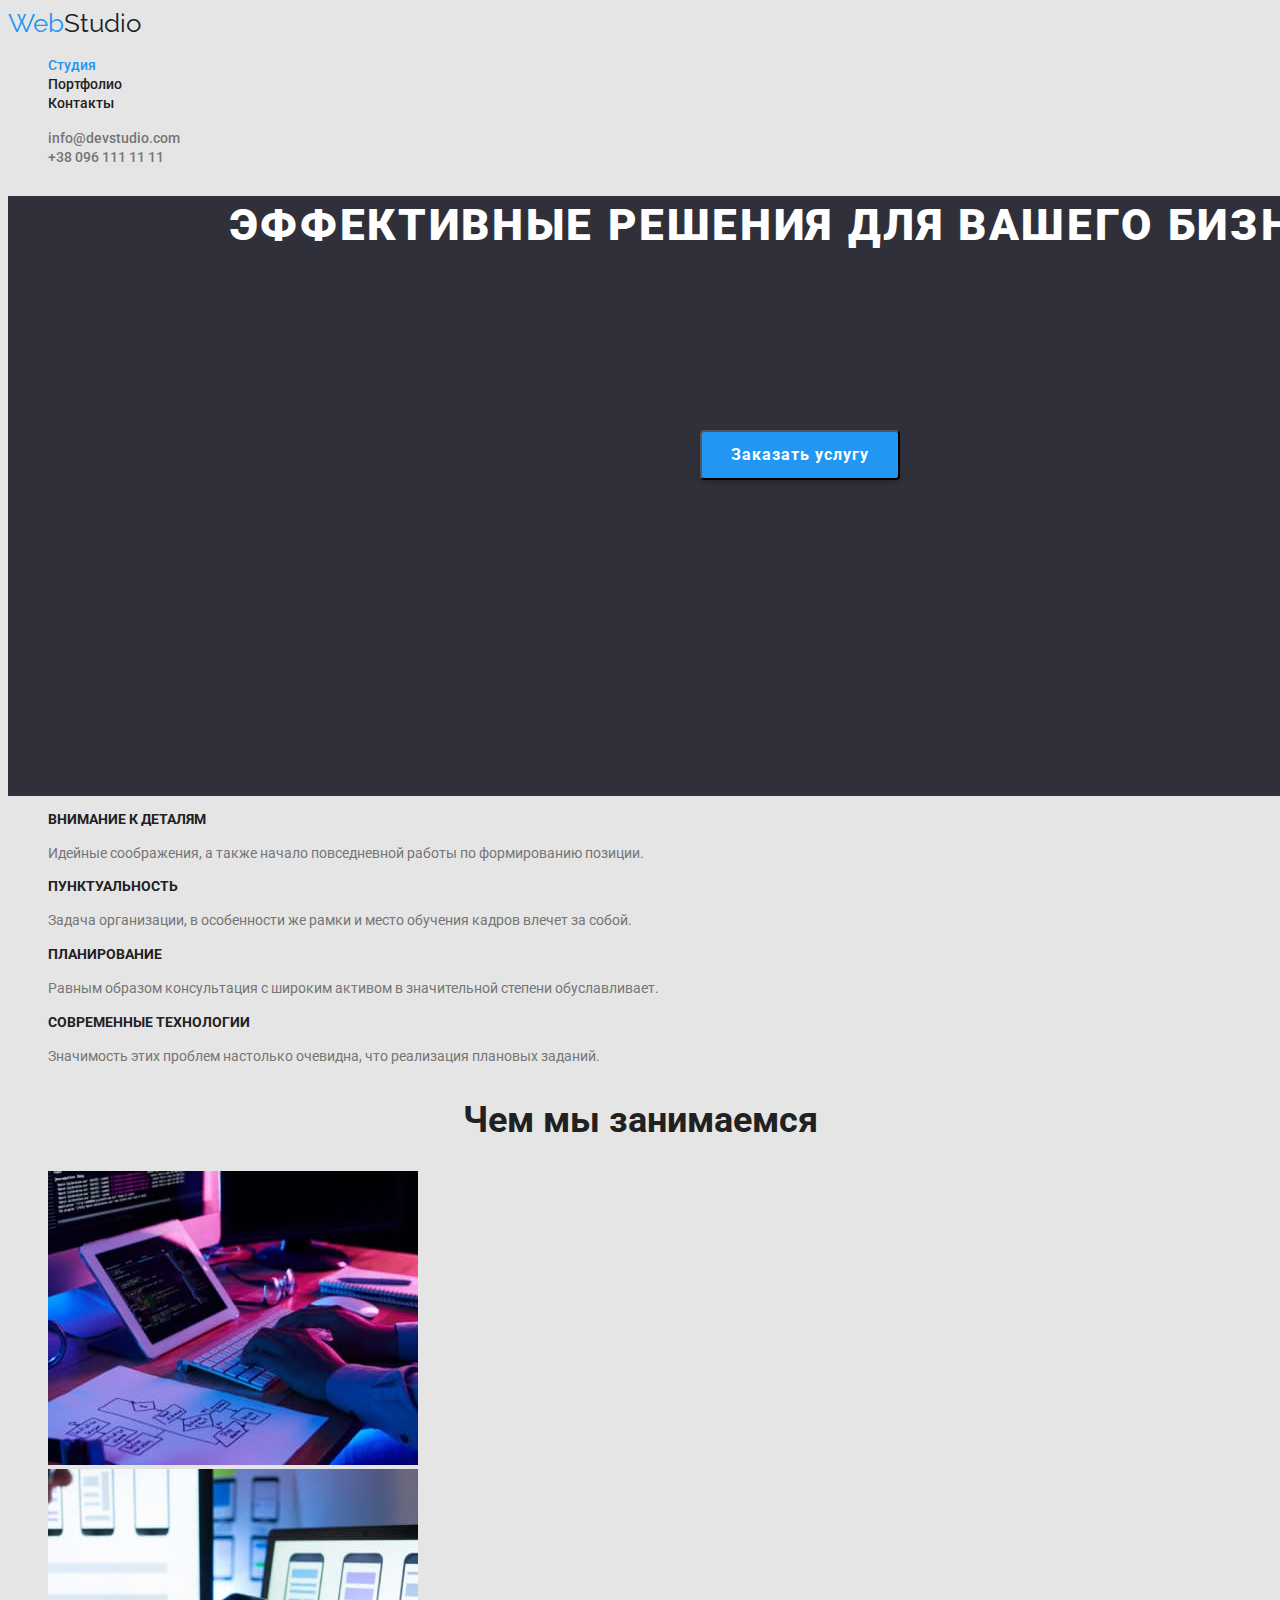
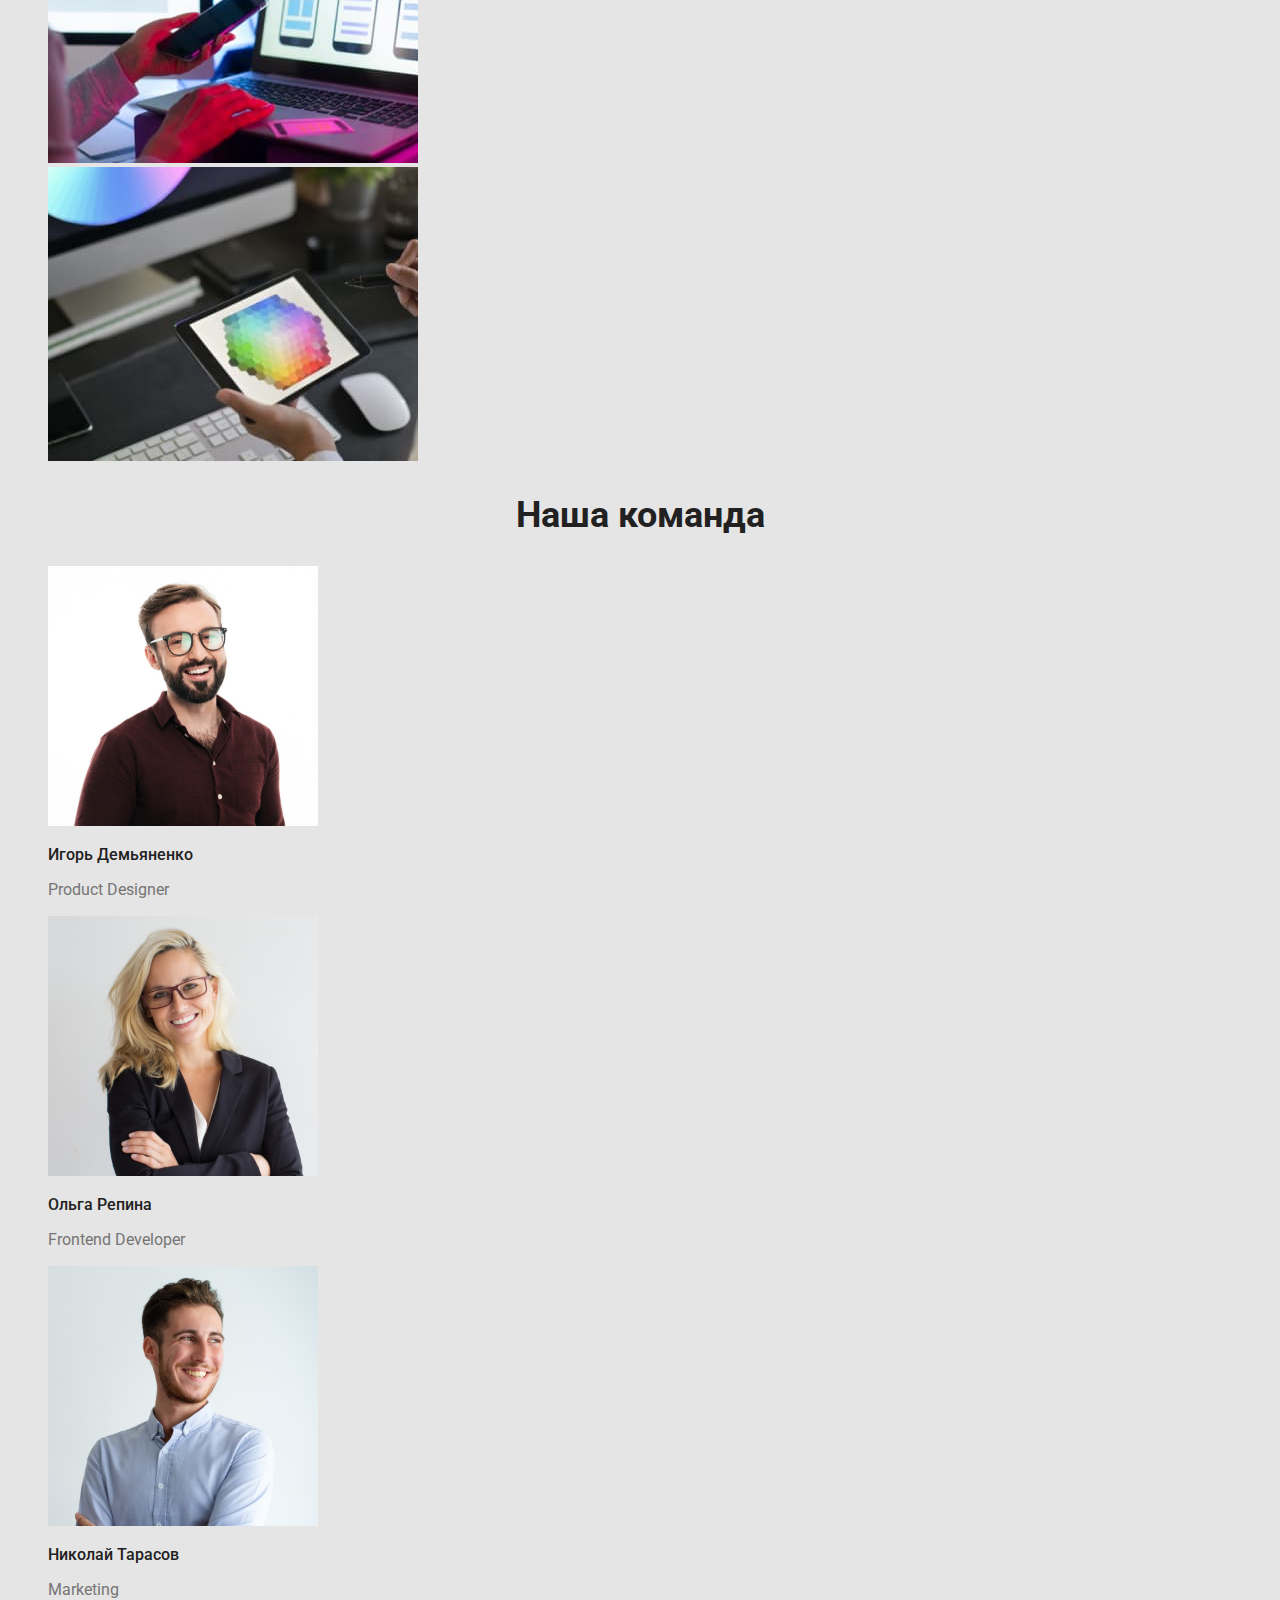
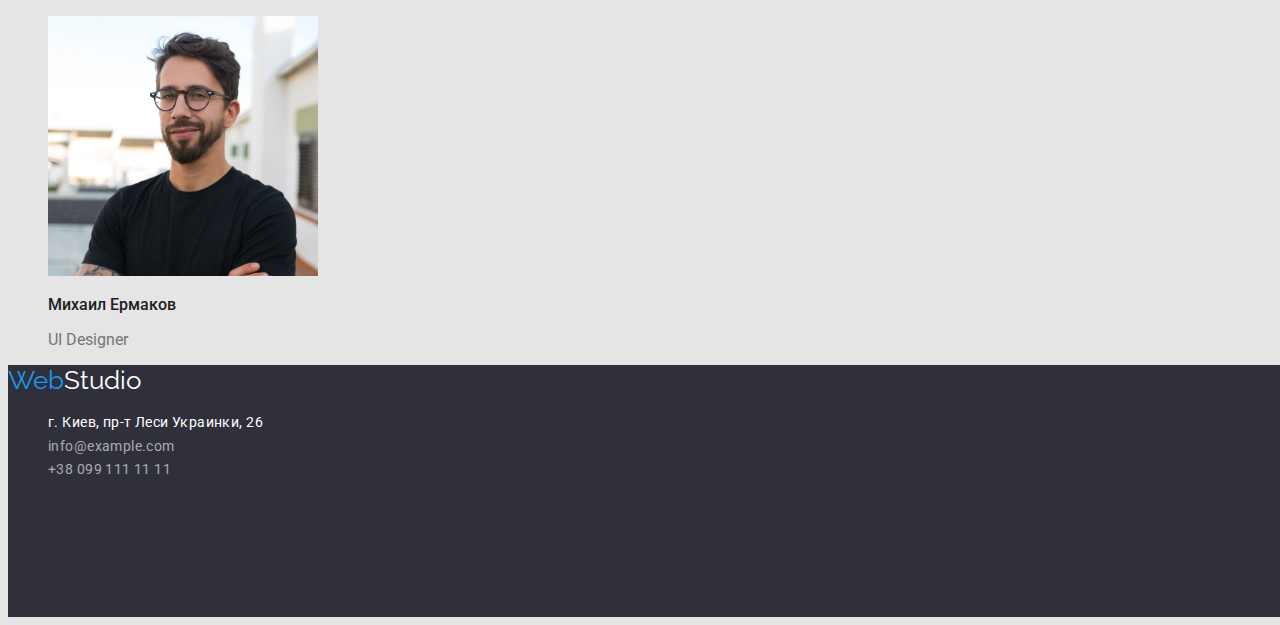
==== index.html @ 9b5f6bbf "Добавляет файлы и папки макета прошлых дз" ====
<!DOCTYPE html>
<html lang="ru">
<head>
    <meta charset="UTF-8">
    <meta http-equiv="X-UA-Compatible" content="IE=edge">
    <meta name="viewport" content="width=device-width, initial-scale=1.0">
    <title>WebStudio</title>
    <link href="https://fonts.googleapis.com/css2?family=Raleway:wght@700&family=Roboto:wght@400;500;700;900&display=swap" rel="stylesheet">
    <link rel="stylesheet" href="./css/styles.css"/>
</head>
<body>
    <!-- Шапка сайта -->
    <header class="header">
        <a class="logo" lang="en" href=""><span class="blue-logo">Web</span>Studio</a>
        <nav class="site-nav list">
            <ul>
                <li><a class="link current" href="./index.html">Студия</a></li>
                <li><a class="link" href="./portfolio.html">Портфолио</a></li>
                <li><a class="link" href="">Контакты</a></li>
            </ul>
        </nav>
        <ul class="contact-list">
            <li><a class="link" href="mailto:info@devstudio.com">info@devstudio.com</a></li>
            <li><a class="link" href="tel:+380961111111">+38 096 111 11 11</a></li>
        </ul>
    </header>
    <!-- Главный блок -->
    <main>
        <!-- Герой -->
        <section class="hero">
            <h1 class="hero-title">Эффективные решения для вашего бизнеса</h1>
            <button class="hero-button" type="button">Заказать услугу</button>
        </section>
        <!-- Особенности -->
        <section class="section">
            <h2 class="peculiarities-title">Особенности</h2>
                <ul class="peculiarities-list">
                    <li>
                        <h3 class="title">Внимание к деталям</h3>
                        <p class="paragraphly">Идейные соображения, а также начало повседневной работы по формированию позиции.</p>
                    </li>
                    <li>
                        <h3 class="title">Пунктуальность</h3>
                        <p class="paragraphly">Задача организации, в особенности же рамки и место обучения кадров влечет за собой.</p>
                    </li>
                    <li>
                        <h3 class="title">Планирование</h3>
                        <p class="paragraphly">Равным образом консультация с широким активом в значительной степени обуславливает.</p>
                    </li>
                    <li>
                        <h3 class="title">Современные технологии</h3>
                        <p class="paragraphly">Значимость этих проблем настолько очевидна, что реализация плановых заданий.</p>
                    </li>
                </ul>
        </section>
        <!-- Чем мы занимаемся -->
        <section class="section">
            <h2 class="section-title">Чем мы занимаемся</h2>
            <ul lang="en">
                <li>
                    <img src="./image/what_are_we_doing/optimiz/developed.jpg" alt="developed" width="370">
                </li>
                <li>
                    <img src="./image/what_are_we_doing/optimiz/mobile_design.jpg" alt="mobile_design" width="370">
                </li>
                <li>
                    <img src="./image/what_are_we_doing/optimiz/design.jpg" alt="design" width="370">
                </li>
            </ul>
        </section>
        <!-- Наша команда -->
        <section class="section">
            <h2 class="section-title">Наша команда</h2>
            <ul class="section-team">
                <!-- Игорь Демьяненко Product Designer -->
                <li>
                    <img src="./image/our_team/optimiz/product_designer.jpg" alt="product_designer" width="270">
                    <h3 class="member">Игорь Демьяненко</h3>
                    <p class="profesion" lang="en">Product Designer</p>
                </li>
                <!-- Ольга Репина Frontend Developer -->
                <li>
                    <img src="./image/our_team/optimiz/frontend_developer.jpg" alt="frontend_developer" width="270">
                    <h3 class="member">Ольга Репина</h3>
                    <p class="profesion" lang="en">Frontend Developer</p>
                </li>
                <!-- Николай Тарасов Marketing -->
                <li>
                    <img src="./image/our_team/optimiz/marketing.jpg" alt="marketing" width="270">
                    <h3 class="member">Николай Тарасов</h3>
                    <p class="profesion" lang="en">Marketing</p>
                </li>
                <!-- Михаил Ермаков UI Designer -->
                <li>
                    <img src="./image/our_team/optimiz/ui_designer.jpg" alt="ui_designer" width="270">
                    <h3 class="member">Михаил Ермаков</h3>
                    <p class="profesion" lang="en">UI Designer</p>
                </li>
            </ul>
        </section>
    </main>
    <!-- Подвал сайта -->
    <footer class="footer">
        <a class="logo" lang="en" href=""><span class="blue-logo">Web</span>Studio</a>
        <address class="address-list">
            <ul>
                <li><a class="address" href="">г. Киев, пр-т Леси Украинки, 26</a></li>
                <li><a class="link" href="mailto:info@example.com">info@example.com</a></li>
                <li><a class="link" href="tel:+380991111111">+38 099 111 11 11</a></li>
            </ul>
        </address>
    </footer>
</body>
</html>
---- css/styles.css ----
/* Основной цвет текста #212121 */
/* Вторичный цвет текста #757575 */
/* Основной цвет фона #E5E5E5 */
/* Вторичный цвет фона #2F303A */
/* Акценты #2196F3 */
/* Белый #ffffff */
/* Цвет фона кнопки #F5F4FA */
:root {
  --main-text-color: #212121;
  --secondary-text-color: #757575;
  --main-bg-color: #e5e5e5;
  --secondary-bg-color: #2f303a;
  --accent-color: #2196f3;
  --btn-bg-color: #f5f4fa;
  --white: #ffffff;
}
body {
  color: var(--main-text-color);
  background-color: var(--main-bg-color);
  font-family: Roboto, sans-serif;
}
ul {
  list-style: none;
}
ul li a {
  color: inherit;
  text-decoration: none;
  font-style: normal;
}
/* Шапка сайта */
/* .header {
  width: 1600px;
  height: 80px;
  left: 0px;
  top: 0px;
  background: var(--white);
} */
.logo {
  color: var(--main-text-color);
  text-decoration: none;
  font-family: Raleway, sans-serif;
  font-size: 26px;
  line-height: 1.2;
}
.logo:hover,
.logo:focus {
  color: var(--accent-color);
}
.blue-logo {
  color: var(--accent-color);
}
.site-nav .link {
  color: var(--main-text-color);
  text-decoration: none;
  font-style: normal;
  font-weight: 500;
  font-size: 14px;
  line-height: 1.14;
}
.site-nav .link:hover,
.site-nav .link:focus {
  color: var(--accent-color);
  text-decoration: none;
}
.site-nav .link.current {
  color: var(--accent-color);
}
.contact-list .link {
  color: var(--secondary-text-color);
  text-decoration: none;
  font-family: Roboto;
  font-style: normal;
  font-weight: 500;
  font-size: 14px;
  line-height: 1.14;
}
.contact-list .link:hover,
.contact-list .link:focus {
  color: var(--accent-color);
  text-decoration: none;
}
/* Главный блок */
.hero {
  background-color: var(--secondary-bg-color);
  width: 1600px;
  height: 600px;
}
.hero-title {
  color: var(--white);
  font-weight: 900;
  font-size: 44px;
  line-height: 1.36;
  text-align: center;
  letter-spacing: 0.06em;
  text-transform: uppercase;
}
.hero-button {
  position: absolute;
  width: 200px;
  height: 50px;
  left: 700px;
  top: 430px;
  font-family: Roboto;
  font-style: normal;
  font-weight: 700;
  font-size: 16px;
  line-height: 1.87;
  letter-spacing: 0.06em;
  color: var(--white);
  background: var(--accent-color);
  box-shadow: 0px 4px 4px rgba(0, 0, 0, 0.15);
  border-radius: 4px;
  cursor: pointer;
}
/* Особенности */
.section {
  color: var(--main-text-color);
}
.peculiarities-title {
  display: none;
}
.peculiarities-list .title {
  color: var(--main-text-color);
  font-weight: 700;
  font-size: 14px;
  line-height: 1.14;
  text-transform: uppercase;
}
.peculiarities-list .paragraphly {
  color: var(--secondary-text-color);
  font-size: 14px;
  line-height: 1.7;
}
.section-title {
  font-weight: 700;
  font-size: 36px;
  line-height: 1.17;
  text-align: center;
}
.section-team .member {
  font-weight: 500;
  font-size: 16px;
  line-height: 1.18;
}
.section-team .profesion {
  color: var(--secondary-text-color);
  font-size: 16px;
  line-height: 1.18;
}
.section-portfolio .title {
  display: none;
}
.btn {
  background-color: var(--btn-bg-color);
  font-family: Roboto, sans-serif;
  font-size: 16px;
  font-weight: 500;
  line-height: 1.62;
  border-radius: 4px;
  cursor: pointer;
}
.btn:hover,
.btn:focus {
  color: var(--white);
  background-color: var(--accent-color);
  box-shadow: 0px 3px 1px rgba(0, 0, 0, 0.1), 0px 1px 2px rgba(0, 0, 0, 0.08),
    0px 2px 2px rgba(0, 0, 0, 0.12);
}
.project-list .project-title {
  font-weight: 700;
  font-size: 18px;
  line-height: 2;
}
.project-list .project-type {
  font-size: 16px;
  line-height: 1.87;
  color: var(--secondary-text-color);
}
/* Подвал сайта */
.footer {
  color: var(--white);
  background-color: var(--secondary-bg-color);
  width: 1600px;
  height: 252px;
}
.footer .logo {
  color: var(--white);
}
.logo:hover,
.logo:focus {
  color: var(--accent-color);
}
.address-list {
  font-size: 14px;
  line-height: 1.71;
  letter-spacing: 0.03em;
}
.address-list .link {
  color: rgba(255, 255, 255, 0.6);
  text-decoration: none;
}
.address-list .link:hover,
.address-list .link:focus {
  color: var(--accent-color);
  text-decoration: underline;
}
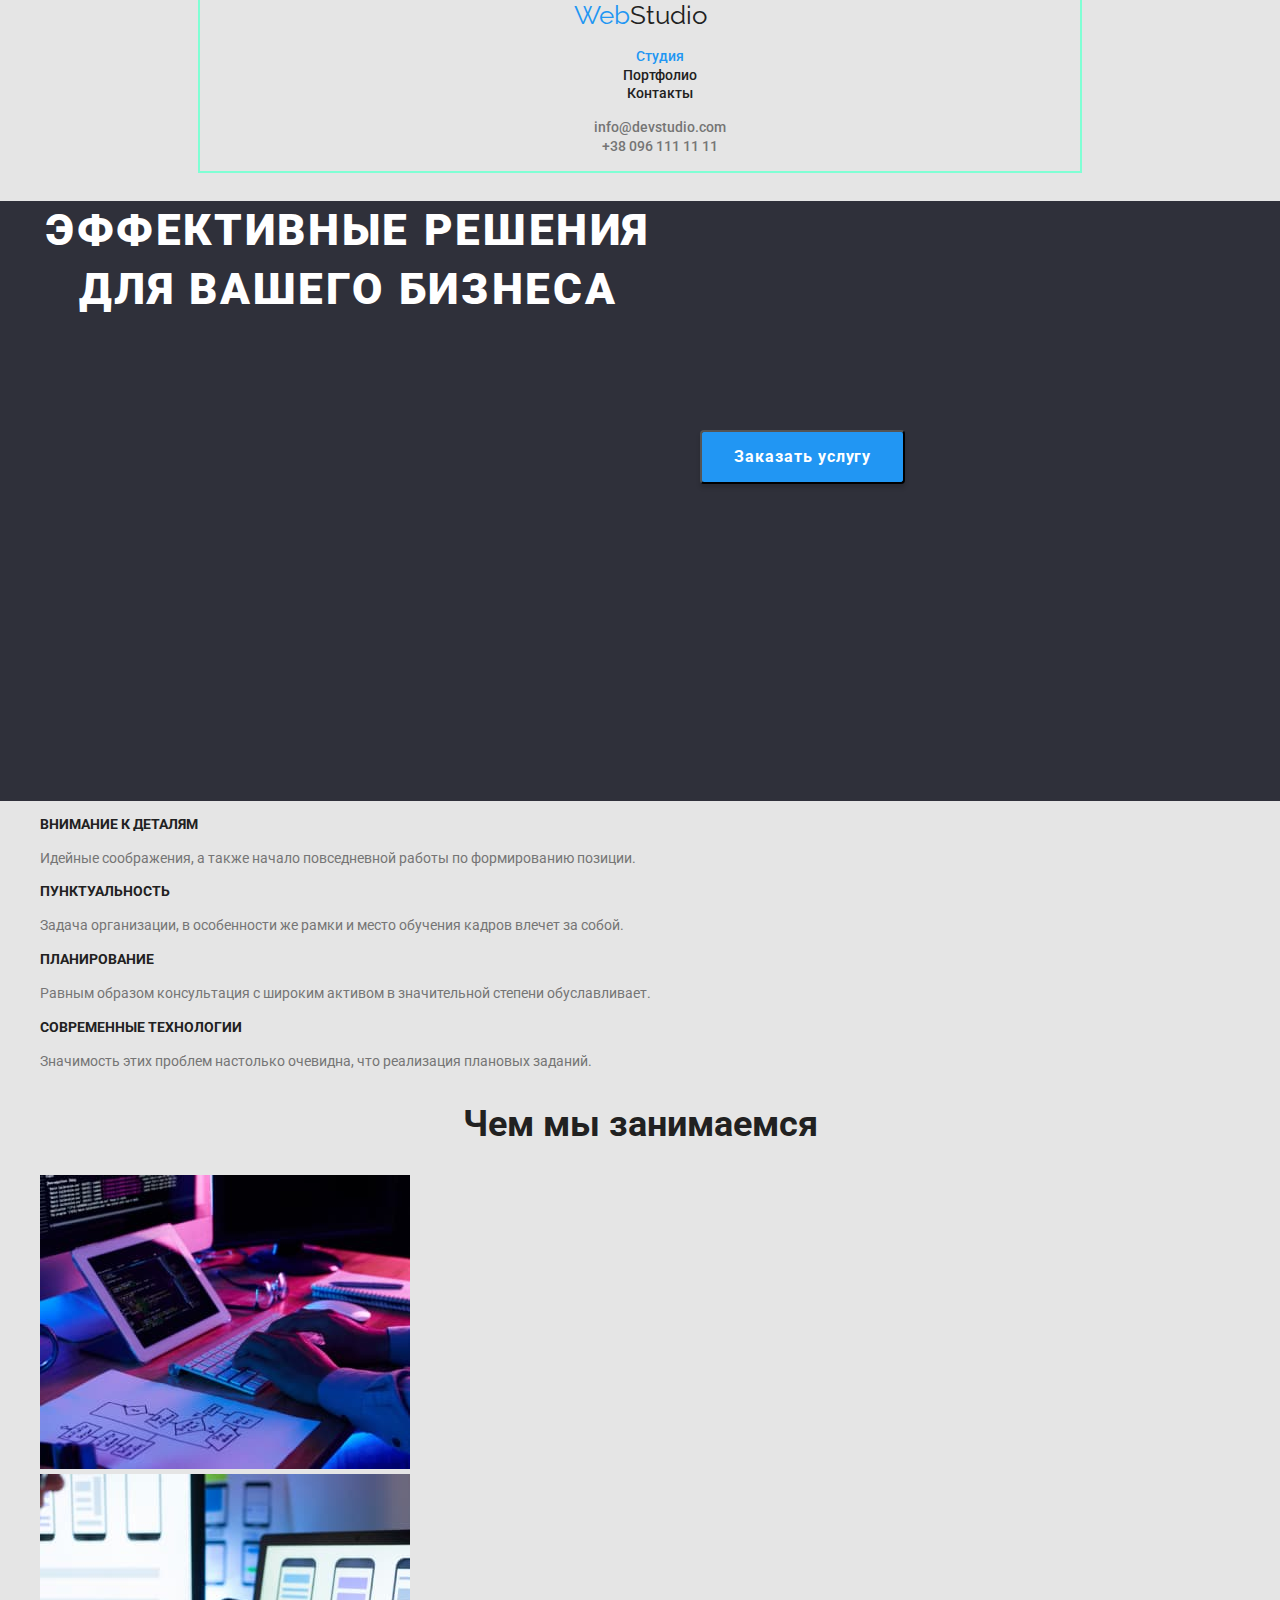
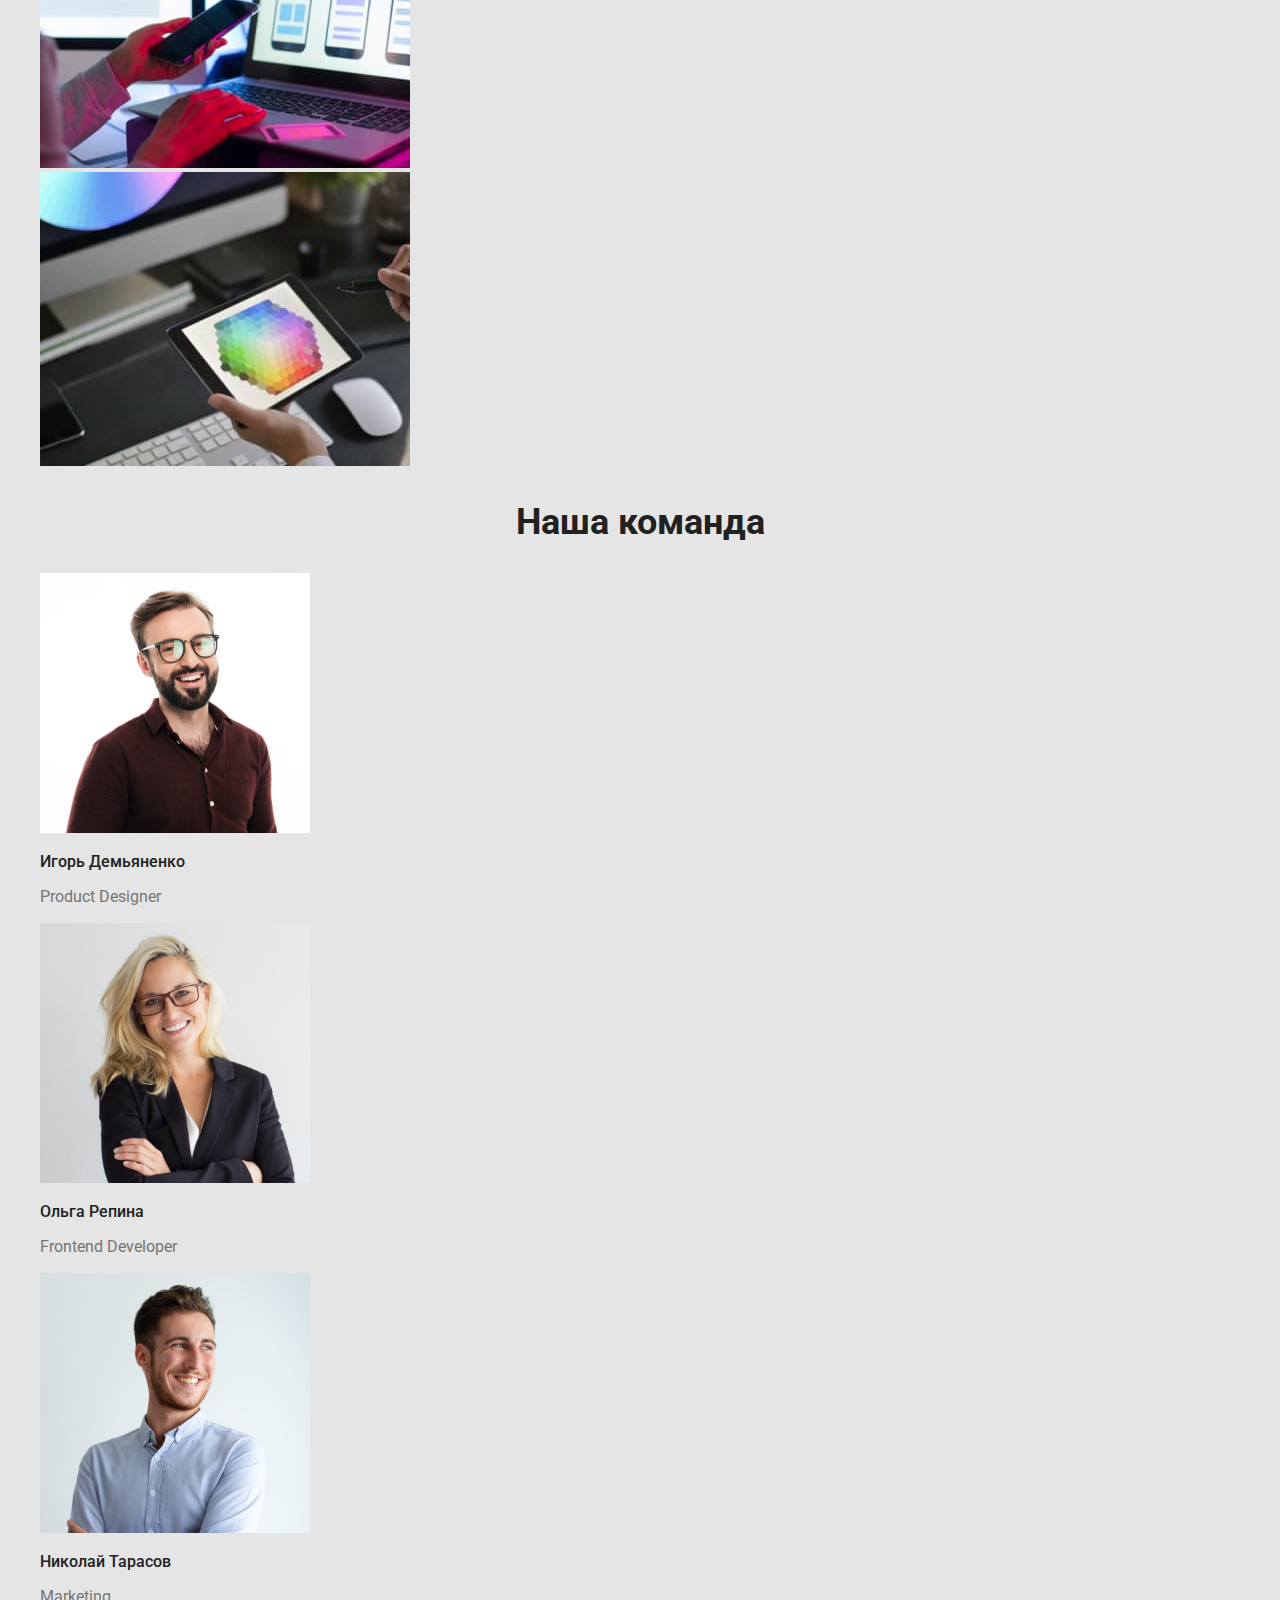
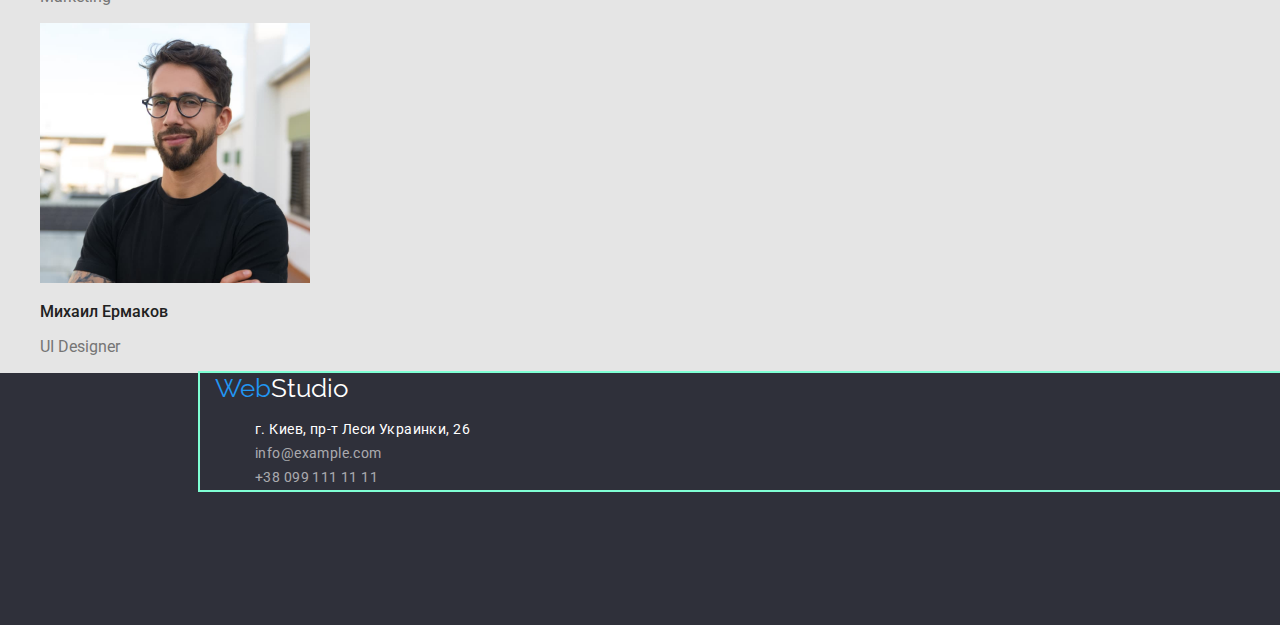
==== commit 65bde451: "summary" ====
--- a/index.html
+++ b/index.html
@@ -6,52 +6,57 @@
     <meta name="viewport" content="width=device-width, initial-scale=1.0">
     <title>WebStudio</title>
     <link href="https://fonts.googleapis.com/css2?family=Raleway:wght@700&family=Roboto:wght@400;500;700;900&display=swap" rel="stylesheet">
+    <link rel="stylesheet" href="https://cdnjs.cloudflare.com/ajax/libs/modern-normalize/1.1.0/modern-normalize.min.css">
     <link rel="stylesheet" href="./css/styles.css"/>
 </head>
 <body>
     <!-- Шапка сайта -->
     <header class="header">
-        <a class="logo" lang="en" href=""><span class="blue-logo">Web</span>Studio</a>
-        <nav class="site-nav list">
-            <ul>
-                <li><a class="link current" href="./index.html">Студия</a></li>
-                <li><a class="link" href="./portfolio.html">Портфолио</a></li>
-                <li><a class="link" href="">Контакты</a></li>
+        <div class="container">
+            <a class="logo" lang="en" href=""><span class="blue-logo">Web</span>Studio</a>
+            <nav class="site-nav list">
+                <ul>
+                    <li><a class="link current" href="./index.html">Студия</a></li>
+                    <li><a class="link" href="./portfolio.html">Портфолио</a></li>
+                    <li><a class="link" href="">Контакты</a></li>
+                </ul>
+            </nav>
+            <ul class="contact-list">
+                <li><a class="link" href="mailto:info@devstudio.com">info@devstudio.com</a>
+                </li>
+                <li><a class="link" href="tel:+380961111111">+38 096 111 11 11</a></li>
             </ul>
-        </nav>
-        <ul class="contact-list">
-            <li><a class="link" href="mailto:info@devstudio.com">info@devstudio.com</a></li>
-            <li><a class="link" href="tel:+380961111111">+38 096 111 11 11</a></li>
-        </ul>
+        </div>
     </header>
+    
     <!-- Главный блок -->
     <main>
         <!-- Герой -->
-        <section class="hero">
+        <section class="section hero">
             <h1 class="hero-title">Эффективные решения для вашего бизнеса</h1>
             <button class="hero-button" type="button">Заказать услугу</button>
         </section>
         <!-- Особенности -->
         <section class="section">
             <h2 class="peculiarities-title">Особенности</h2>
-                <ul class="peculiarities-list">
-                    <li>
-                        <h3 class="title">Внимание к деталям</h3>
-                        <p class="paragraphly">Идейные соображения, а также начало повседневной работы по формированию позиции.</p>
-                    </li>
-                    <li>
-                        <h3 class="title">Пунктуальность</h3>
-                        <p class="paragraphly">Задача организации, в особенности же рамки и место обучения кадров влечет за собой.</p>
-                    </li>
-                    <li>
-                        <h3 class="title">Планирование</h3>
-                        <p class="paragraphly">Равным образом консультация с широким активом в значительной степени обуславливает.</p>
-                    </li>
-                    <li>
-                        <h3 class="title">Современные технологии</h3>
-                        <p class="paragraphly">Значимость этих проблем настолько очевидна, что реализация плановых заданий.</p>
-                    </li>
-                </ul>
+            <ul class="peculiarities-list">
+                <li>
+                    <h3 class="title">Внимание к деталям</h3>
+                    <p class="paragraphly">Идейные соображения, а также начало повседневной работы по формированию позиции.</p>
+                </li>
+                <li>
+                    <h3 class="title">Пунктуальность</h3>
+                    <p class="paragraphly">Задача организации, в особенности же рамки и место обучения кадров влечет за собой.</p>
+                </li>
+                <li>
+                    <h3 class="title">Планирование</h3>
+                    <p class="paragraphly">Равным образом консультация с широким активом в значительной степени обуславливает.</p>
+                </li>
+                <li>
+                    <h3 class="title">Современные технологии</h3>
+                    <p class="paragraphly">Значимость этих проблем настолько очевидна, что реализация плановых заданий.</p>
+                </li>
+            </ul>
         </section>
         <!-- Чем мы занимаемся -->
         <section class="section">
@@ -101,14 +106,17 @@
     </main>
     <!-- Подвал сайта -->
     <footer class="footer">
-        <a class="logo" lang="en" href=""><span class="blue-logo">Web</span>Studio</a>
-        <address class="address-list">
-            <ul>
-                <li><a class="address" href="">г. Киев, пр-т Леси Украинки, 26</a></li>
-                <li><a class="link" href="mailto:info@example.com">info@example.com</a></li>
-                <li><a class="link" href="tel:+380991111111">+38 099 111 11 11</a></li>
-            </ul>
-        </address>
+        <div class="container">
+            <a class="logo" lang="en" href=""><span class="blue-logo">Web</span>Studio</a>
+            <address class="address-list">
+                <ul>
+                    <li><a class="address" href="">г. Киев, пр-т Леси Украинки, 26</a></li>
+                    <li><a class="link" href="mailto:info@example.com">info@example.com</a>
+                    </li>
+                    <li><a class="link" href="tel:+380991111111">+38 099 111 11 11</a></li>
+                </ul>
+            </address>
+        </div>
     </footer>
 </body>
 </html>--- a/css/styles.css
+++ b/css/styles.css
@@ -27,6 +27,14 @@
   text-decoration: none;
   font-style: normal;
 }
+.container {
+  margin-left: 200px;
+  margin-right: 200px;
+  padding-left: 15px;
+  padding-right: 15px;
+  width: 1200px;
+  outline: 2px solid aquamarine;
+}
 /* Шапка сайта */
 /* .header {
   width: 1600px;
@@ -49,6 +57,10 @@
 .blue-logo {
   color: var(--accent-color);
 }
+.header {
+  display: flex;
+  text-align: center;
+}
 .site-nav .link {
   color: var(--main-text-color);
   text-decoration: none;
@@ -91,15 +103,19 @@
   font-size: 44px;
   line-height: 1.36;
   text-align: center;
+  max-width: 696px;
   letter-spacing: 0.06em;
   text-transform: uppercase;
 }
 .hero-button {
   position: absolute;
-  width: 200px;
-  height: 50px;
   left: 700px;
   top: 430px;
+  padding-top: 10px;
+  padding-right: 32px;
+  padding-bottom: 10px;
+  padding-left: 32px;
+  text-align: center;
   font-family: Roboto;
   font-style: normal;
   font-weight: 700;
@@ -147,7 +163,7 @@
   font-size: 16px;
   line-height: 1.18;
 }
-.section-portfolio .title {
+.portfolio .title {
   display: none;
 }
 .btn {
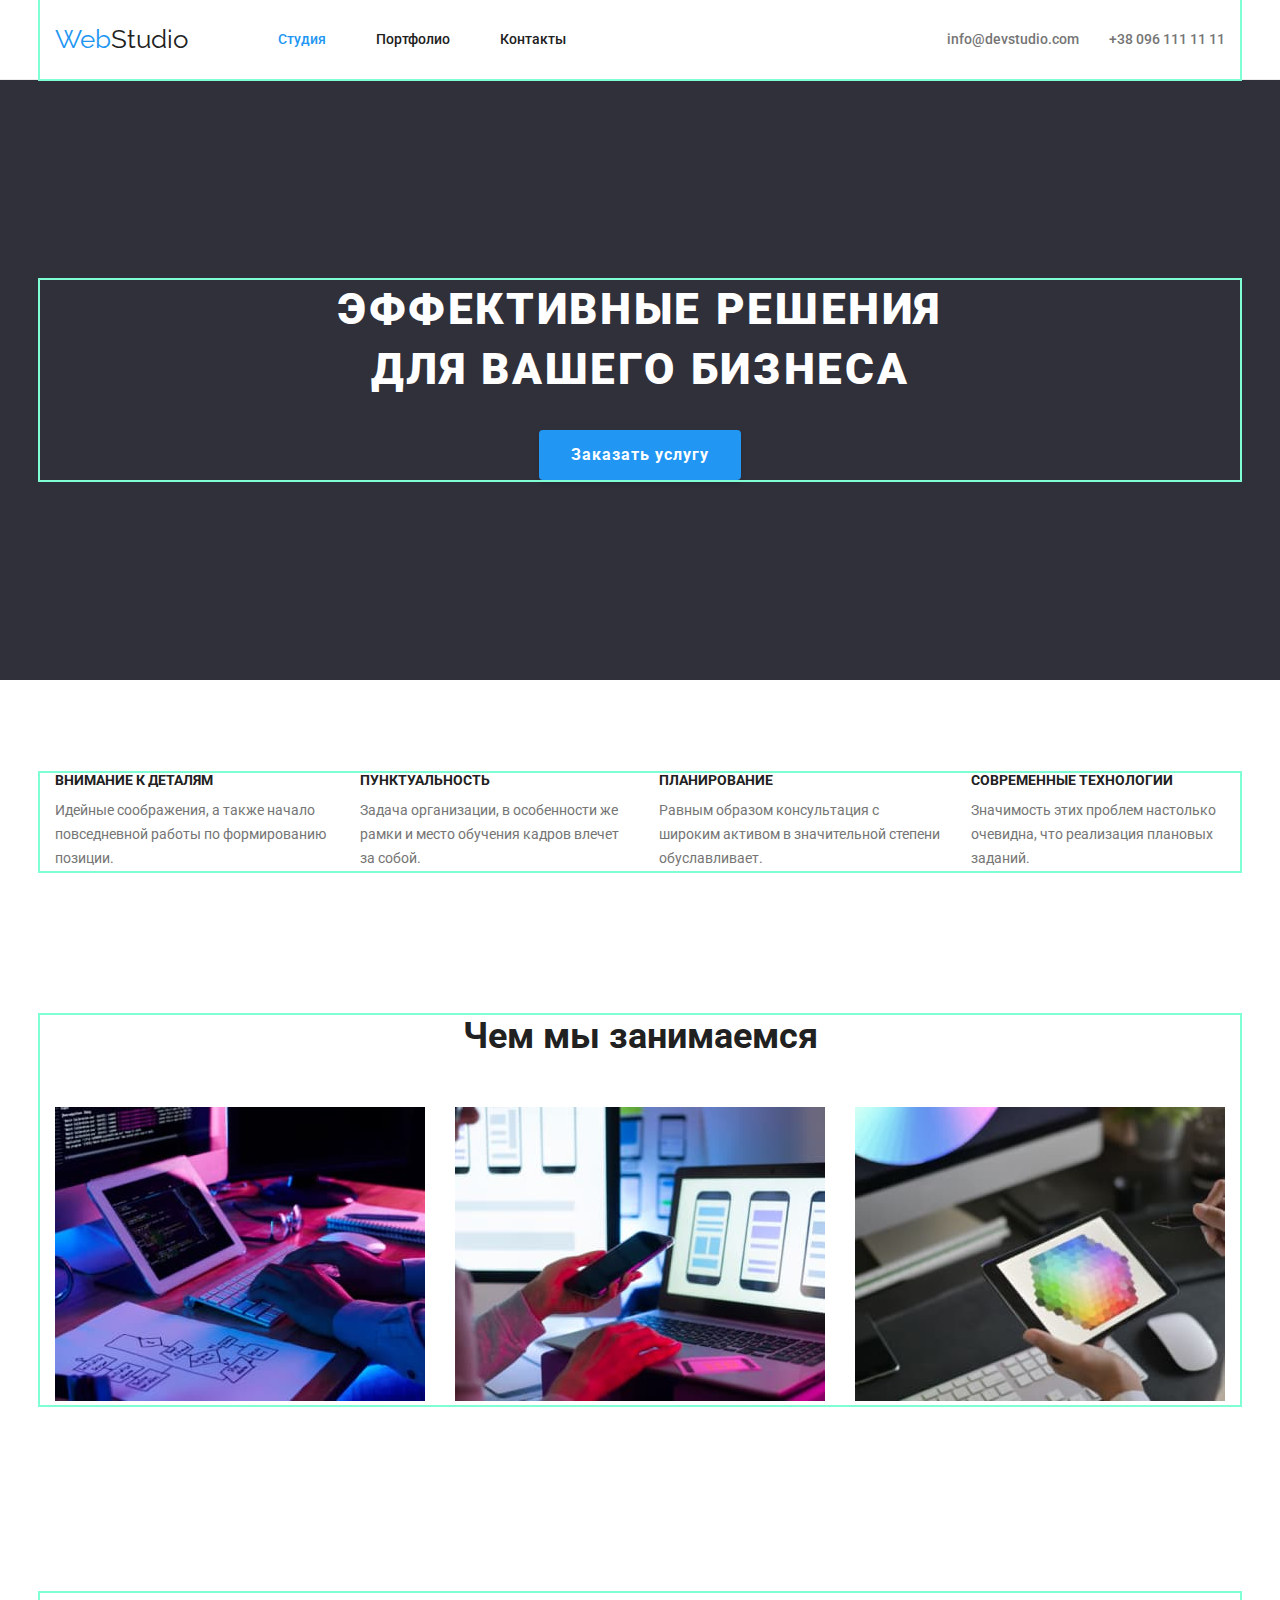
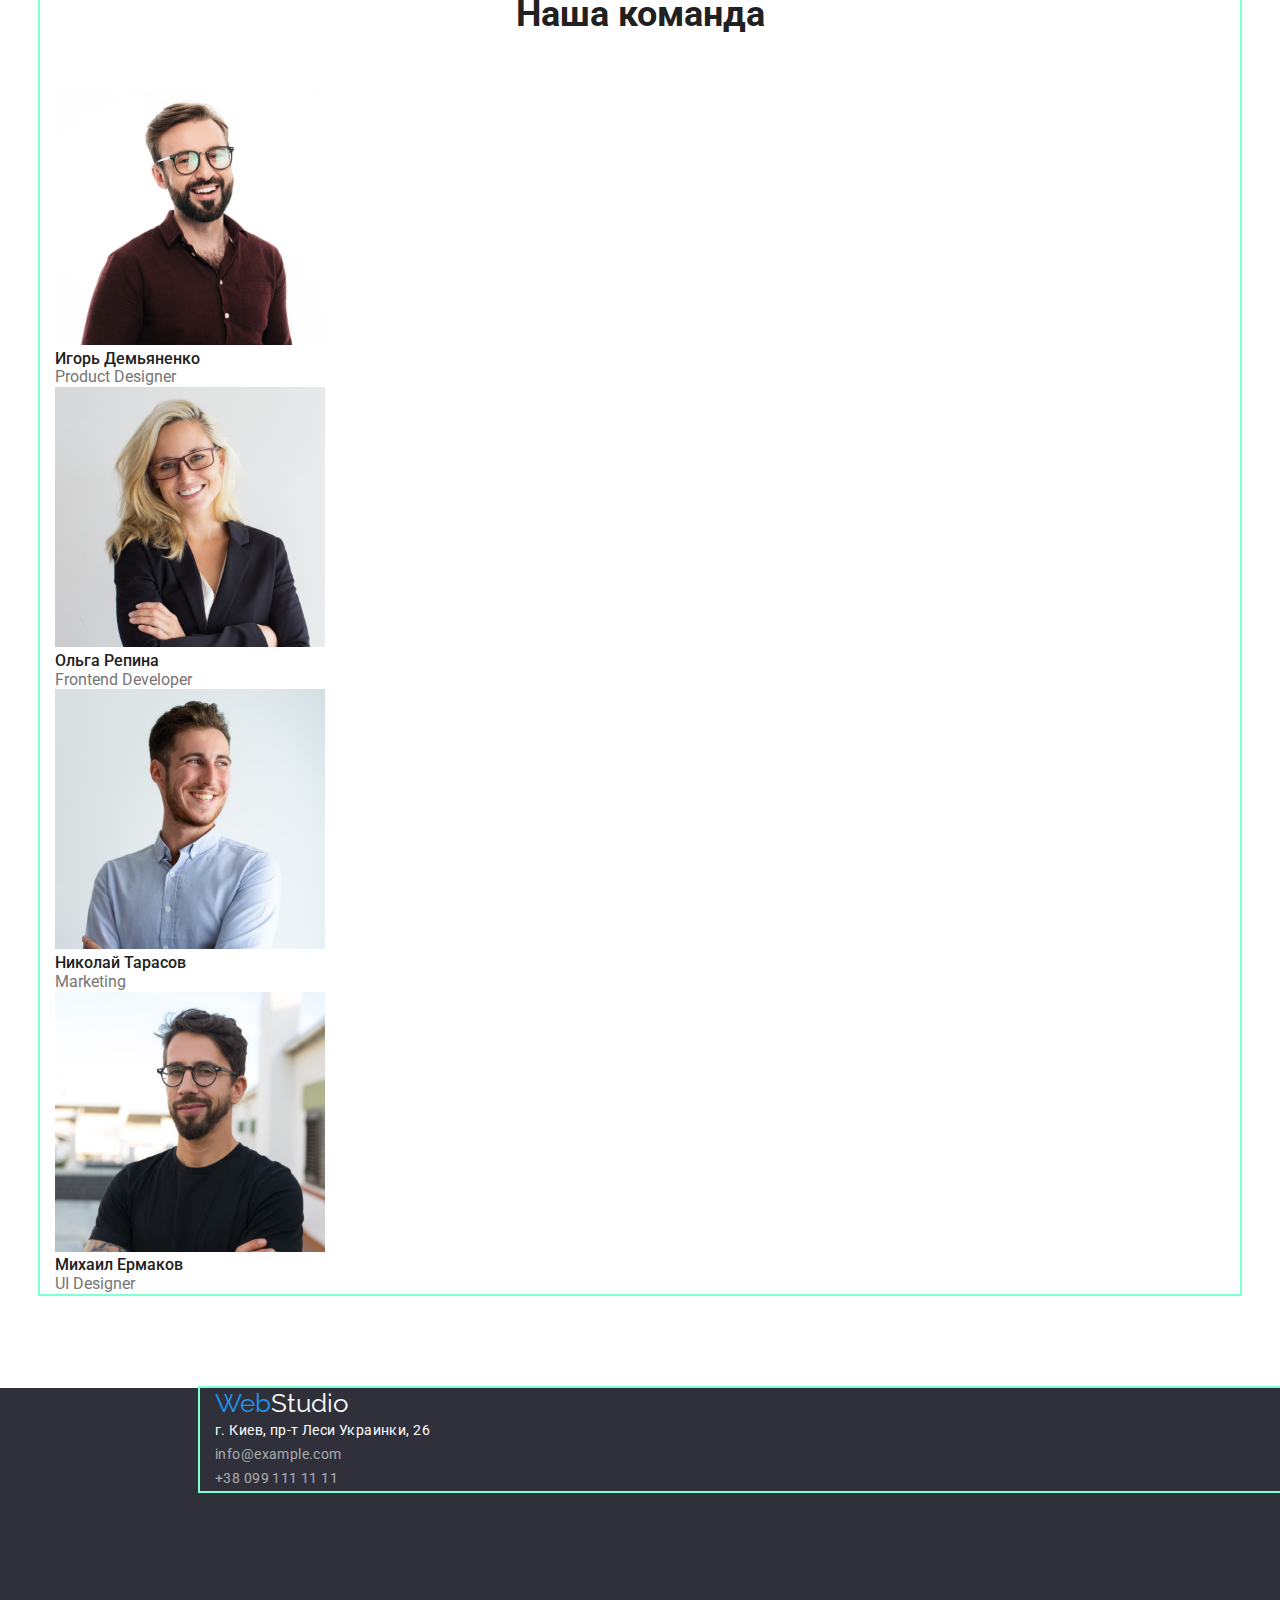
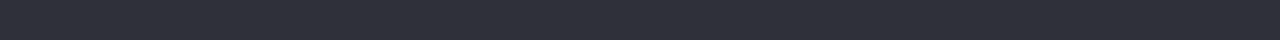
==== commit a09bb239: "summary" ====
--- a/index.html
+++ b/index.html
@@ -12,19 +12,19 @@
 <body>
     <!-- Шапка сайта -->
     <header class="header">
-        <div class="container">
-            <a class="logo" lang="en" href=""><span class="blue-logo">Web</span>Studio</a>
-            <nav class="site-nav list">
-                <ul>
-                    <li><a class="link current" href="./index.html">Студия</a></li>
-                    <li><a class="link" href="./portfolio.html">Портфолио</a></li>
-                    <li><a class="link" href="">Контакты</a></li>
+        <div class="container">   
+            <nav class="site-nav">
+                <a class="logo" lang="en" href=""><span class="blue-logo">Web</span>Studio</a>
+                <ul class="list">
+                    <li class="item"><a class="link current" href="./index.html">Студия</a></li>
+                    <li class="item"><a class="link" href="./portfolio.html">Портфолио</a></li>
+                    <li class="item"><a class="link" href="">Контакты</a></li>
                 </ul>
             </nav>
             <ul class="contact-list">
-                <li><a class="link" href="mailto:info@devstudio.com">info@devstudio.com</a>
+                <li class="item"><a class="link" href="mailto:info@devstudio.com">info@devstudio.com</a>
                 </li>
-                <li><a class="link" href="tel:+380961111111">+38 096 111 11 11</a></li>
+                <li class="item"><a class="link" href="tel:+380961111111">+38 096 111 11 11</a></li>
             </ul>
         </div>
     </header>
@@ -33,75 +33,94 @@
     <main>
         <!-- Герой -->
         <section class="section hero">
-            <h1 class="hero-title">Эффективные решения для вашего бизнеса</h1>
-            <button class="hero-button" type="button">Заказать услугу</button>
+            <div class="container">
+                <h1 class="hero-title">Эффективные решения для вашего бизнеса</h1>
+                <button class="hero-button" type="button">Заказать услугу</button>
+            </div>
         </section>
         <!-- Особенности -->
         <section class="section">
-            <h2 class="peculiarities-title">Особенности</h2>
-            <ul class="peculiarities-list">
-                <li>
-                    <h3 class="title">Внимание к деталям</h3>
-                    <p class="paragraphly">Идейные соображения, а также начало повседневной работы по формированию позиции.</p>
-                </li>
-                <li>
-                    <h3 class="title">Пунктуальность</h3>
-                    <p class="paragraphly">Задача организации, в особенности же рамки и место обучения кадров влечет за собой.</p>
-                </li>
-                <li>
-                    <h3 class="title">Планирование</h3>
-                    <p class="paragraphly">Равным образом консультация с широким активом в значительной степени обуславливает.</p>
-                </li>
-                <li>
-                    <h3 class="title">Современные технологии</h3>
-                    <p class="paragraphly">Значимость этих проблем настолько очевидна, что реализация плановых заданий.</p>
-                </li>
-            </ul>
+            <div class="container">
+                <h2 class="peculiarities-title visually-hidden">Особенности</h2>
+                <ul class="peculiarities-list">
+                    <li class="item">
+                        <h3 class="title">Внимание к деталям</h3>
+                        <p class="paragraphly">Идейные соображения, а также начало повседневной
+                            работы по формированию позиции.</p>
+                    </li>
+                    <li class="item">
+                        <h3 class="title">Пунктуальность</h3>
+                        <p class="paragraphly">Задача организации, в особенности же рамки и
+                            место обучения кадров влечет за собой.</p>
+                    </li>
+                    <li class="item">
+                        <h3 class="title">Планирование</h3>
+                        <p class="paragraphly">Равным образом консультация с широким активом в
+                            значительной степени обуславливает.</p>
+                    </li>
+                    <li class="item">
+                        <h3 class="title">Современные технологии</h3>
+                        <p class="paragraphly">Значимость этих проблем настолько очевидна, что
+                            реализация плановых заданий.</p>
+                    </li>
+                </ul>
+            </div>
         </section>
         <!-- Чем мы занимаемся -->
-        <section class="section">
-            <h2 class="section-title">Чем мы занимаемся</h2>
-            <ul lang="en">
-                <li>
-                    <img src="./image/what_are_we_doing/optimiz/developed.jpg" alt="developed" width="370">
-                </li>
-                <li>
-                    <img src="./image/what_are_we_doing/optimiz/mobile_design.jpg" alt="mobile_design" width="370">
-                </li>
-                <li>
-                    <img src="./image/what_are_we_doing/optimiz/design.jpg" alt="design" width="370">
-                </li>
-            </ul>
+        <section class="section todo">
+            <div class="container">
+                <h2 class="section-title">Чем мы занимаемся</h2>
+                <ul class="list" lang="en">
+                    <li class="item">
+                        <img src="./image/what_are_we_doing/optimiz/developed.jpg"
+                            alt="developed" width="370">
+                    </li>
+                    <li class="item">
+                        <img src="./image/what_are_we_doing/optimiz/mobile_design.jpg"
+                            alt="mobile_design" width="370">
+                    </li>
+                    <li class="item">
+                        <img src="./image/what_are_we_doing/optimiz/design.jpg" alt="design"
+                            width="370">
+                    </li>
+                </ul>
+            </div>
         </section>
         <!-- Наша команда -->
         <section class="section">
-            <h2 class="section-title">Наша команда</h2>
-            <ul class="section-team">
-                <!-- Игорь Демьяненко Product Designer -->
-                <li>
-                    <img src="./image/our_team/optimiz/product_designer.jpg" alt="product_designer" width="270">
-                    <h3 class="member">Игорь Демьяненко</h3>
-                    <p class="profesion" lang="en">Product Designer</p>
-                </li>
-                <!-- Ольга Репина Frontend Developer -->
-                <li>
-                    <img src="./image/our_team/optimiz/frontend_developer.jpg" alt="frontend_developer" width="270">
-                    <h3 class="member">Ольга Репина</h3>
-                    <p class="profesion" lang="en">Frontend Developer</p>
-                </li>
-                <!-- Николай Тарасов Marketing -->
-                <li>
-                    <img src="./image/our_team/optimiz/marketing.jpg" alt="marketing" width="270">
-                    <h3 class="member">Николай Тарасов</h3>
-                    <p class="profesion" lang="en">Marketing</p>
-                </li>
-                <!-- Михаил Ермаков UI Designer -->
-                <li>
-                    <img src="./image/our_team/optimiz/ui_designer.jpg" alt="ui_designer" width="270">
-                    <h3 class="member">Михаил Ермаков</h3>
-                    <p class="profesion" lang="en">UI Designer</p>
-                </li>
-            </ul>
+            <div class="container">
+                <h2 class="section-title">Наша команда</h2>
+                <ul class="section-team">
+                    <!-- Игорь Демьяненко Product Designer -->
+                    <li>
+                        <img src="./image/our_team/optimiz/product_designer.jpg"
+                            alt="product_designer" width="270">
+                        <h3 class="member">Игорь Демьяненко</h3>
+                        <p class="profesion" lang="en">Product Designer</p>
+                    </li>
+                    <!-- Ольга Репина Frontend Developer -->
+                    <li>
+                        <img src="./image/our_team/optimiz/frontend_developer.jpg"
+                            alt="frontend_developer" width="270">
+                        <h3 class="member">Ольга Репина</h3>
+                        <p class="profesion" lang="en">Frontend Developer</p>
+                    </li>
+                    <!-- Николай Тарасов Marketing -->
+                    <li>
+                        <img src="./image/our_team/optimiz/marketing.jpg" alt="marketing"
+                            width="270">
+                        <h3 class="member">Николай Тарасов</h3>
+                        <p class="profesion" lang="en">Marketing</p>
+                    </li>
+                    <!-- Михаил Ермаков UI Designer -->
+                    <li>
+                        <img src="./image/our_team/optimiz/ui_designer.jpg" alt="ui_designer"
+                            width="270">
+                        <h3 class="member">Михаил Ермаков</h3>
+                        <p class="profesion" lang="en">UI Designer</p>
+                    </li>
+                </ul>
+            </div>
         </section>
     </main>
     <!-- Подвал сайта -->
@@ -110,7 +129,8 @@
             <a class="logo" lang="en" href=""><span class="blue-logo">Web</span>Studio</a>
             <address class="address-list">
                 <ul>
-                    <li><a class="address" href="">г. Киев, пр-т Леси Украинки, 26</a></li>
+                    <li><a class="address" href="https://goo.gl/maps/Ta9KP2Tuc9y4ZhMA9" target="_blank"
+                        rel="noopener noreferrer">г. Киев, пр-т Леси Украинки, 26</a></li>
                     <li><a class="link" href="mailto:info@example.com">info@example.com</a>
                     </li>
                     <li><a class="link" href="tel:+380991111111">+38 099 111 11 11</a></li>
--- a/css/styles.css
+++ b/css/styles.css
@@ -14,9 +14,20 @@
   --btn-bg-color: #f5f4fa;
   --white: #ffffff;
 }
+ul,
+h1,
+h2,
+h3,
+h4,
+h5,
+h6,
+p {
+  padding: 0;
+  margin: 0;
+}
 body {
   color: var(--main-text-color);
-  background-color: var(--main-bg-color);
+  background-color: var(--white);
   font-family: Roboto, sans-serif;
 }
 ul {
@@ -27,13 +38,32 @@
   text-decoration: none;
   font-style: normal;
 }
-.container {
-  margin-left: 200px;
-  margin-right: 200px;
-  padding-left: 15px;
-  padding-right: 15px;
-  width: 1200px;
-  outline: 2px solid aquamarine;
+.link,
+.street,
+.logo,
+address {
+  text-decoration: none;
+  color: inherit;
+  font-family: inherit;
+  font-style: inherit;
+  margin: 0;
+  padding: 0;
+}
+
+.header {
+  border-bottom: 1px solid #ececec;
+}
+.header > .container {
+  display: flex;
+  justify-content: center;
+}
+.visually-hidden {
+  width: 1px;
+  height: 1px;
+  margin: -1px;
+  border: 0;
+  white-space: nowrap;
+  clip-path: inset(100%);
 }
 /* Шапка сайта */
 /* .header {
@@ -45,6 +75,8 @@
 } */
 .logo {
   color: var(--main-text-color);
+  padding-top: 24px;
+  padding-bottom: 24px;
   text-decoration: none;
   font-family: Raleway, sans-serif;
   font-size: 26px;
@@ -57,12 +89,27 @@
 .blue-logo {
   color: var(--accent-color);
 }
-.header {
-  display: flex;
-  text-align: center;
+.site-nav {
+  display: flex;
+}
+.header .list {
+  display: flex;
+  align-items: center;
+}
+.site-nav .list {
+  margin-left: 90px;
+}
+.header .item {
+  margin-right: 50px;
+}
+.header .item:last-child {
+  margin-right: 0;
 }
 .site-nav .link {
-  color: var(--main-text-color);
+  display: block;
+  color: var(--main-text-color);
+  padding-top: 30px;
+  padding-bottom: 30px;
   text-decoration: none;
   font-style: normal;
   font-weight: 500;
@@ -76,6 +123,14 @@
 }
 .site-nav .link.current {
   color: var(--accent-color);
+}
+.contact-list {
+  display: flex;
+  align-items: center;
+  margin-left: auto;
+}
+.contact-list .item {
+  margin-right: 30px;
 }
 .contact-list .link {
   color: var(--secondary-text-color);
@@ -91,14 +146,20 @@
   color: var(--accent-color);
   text-decoration: none;
 }
+
 /* Главный блок */
-.hero {
+.section.hero {
   background-color: var(--secondary-bg-color);
-  width: 1600px;
-  height: 600px;
+  padding-top: 200px;
+  padding-bottom: 200px;
+  margin-left: auto;
+  margin-right: auto;
+  max-width: 1600px;
+  min-height: 600px;
 }
 .hero-title {
   color: var(--white);
+  margin: auto;
   font-weight: 900;
   font-size: 44px;
   line-height: 1.36;
@@ -108,9 +169,11 @@
   text-transform: uppercase;
 }
 .hero-button {
-  position: absolute;
-  left: 700px;
-  top: 430px;
+  display: block;
+  margin-top: 30px;
+  margin-right: auto;
+  margin-bottom: 0;
+  margin-left: auto;
   padding-top: 10px;
   padding-right: 32px;
   padding-bottom: 10px;
@@ -127,14 +190,37 @@
   box-shadow: 0px 4px 4px rgba(0, 0, 0, 0.15);
   border-radius: 4px;
   cursor: pointer;
+  border: transparent;
 }
 /* Особенности */
 .section {
   color: var(--main-text-color);
-}
-.peculiarities-title {
-  display: none;
-}
+  padding-top: 94px;
+  padding-bottom: 94px;
+}
+.section .peculiarities-list {
+  display: flex;
+}
+.section .item {
+  margin-right: 30px;
+}
+.section .item:last-child {
+  margin-right: 0;
+}
+.section .title {
+  margin-bottom: 10px;
+}
+.section.todo {
+  padding-top: 0;
+}
+
+.peculiarities-list {
+  margin-bottom: 50px;
+}
+.list {
+  display: flex;
+}
+
 .peculiarities-list .title {
   color: var(--main-text-color);
   font-weight: 700;
@@ -148,6 +234,7 @@
   line-height: 1.7;
 }
 .section-title {
+  margin-bottom: 50px;
   font-weight: 700;
   font-size: 36px;
   line-height: 1.17;
@@ -220,3 +307,10 @@
   color: var(--accent-color);
   text-decoration: underline;
 }
+.container {
+  padding-left: 15px;
+  padding-right: 15px;
+  margin: auto;
+  width: 1200px;
+  outline: 2px solid aquamarine;
+}
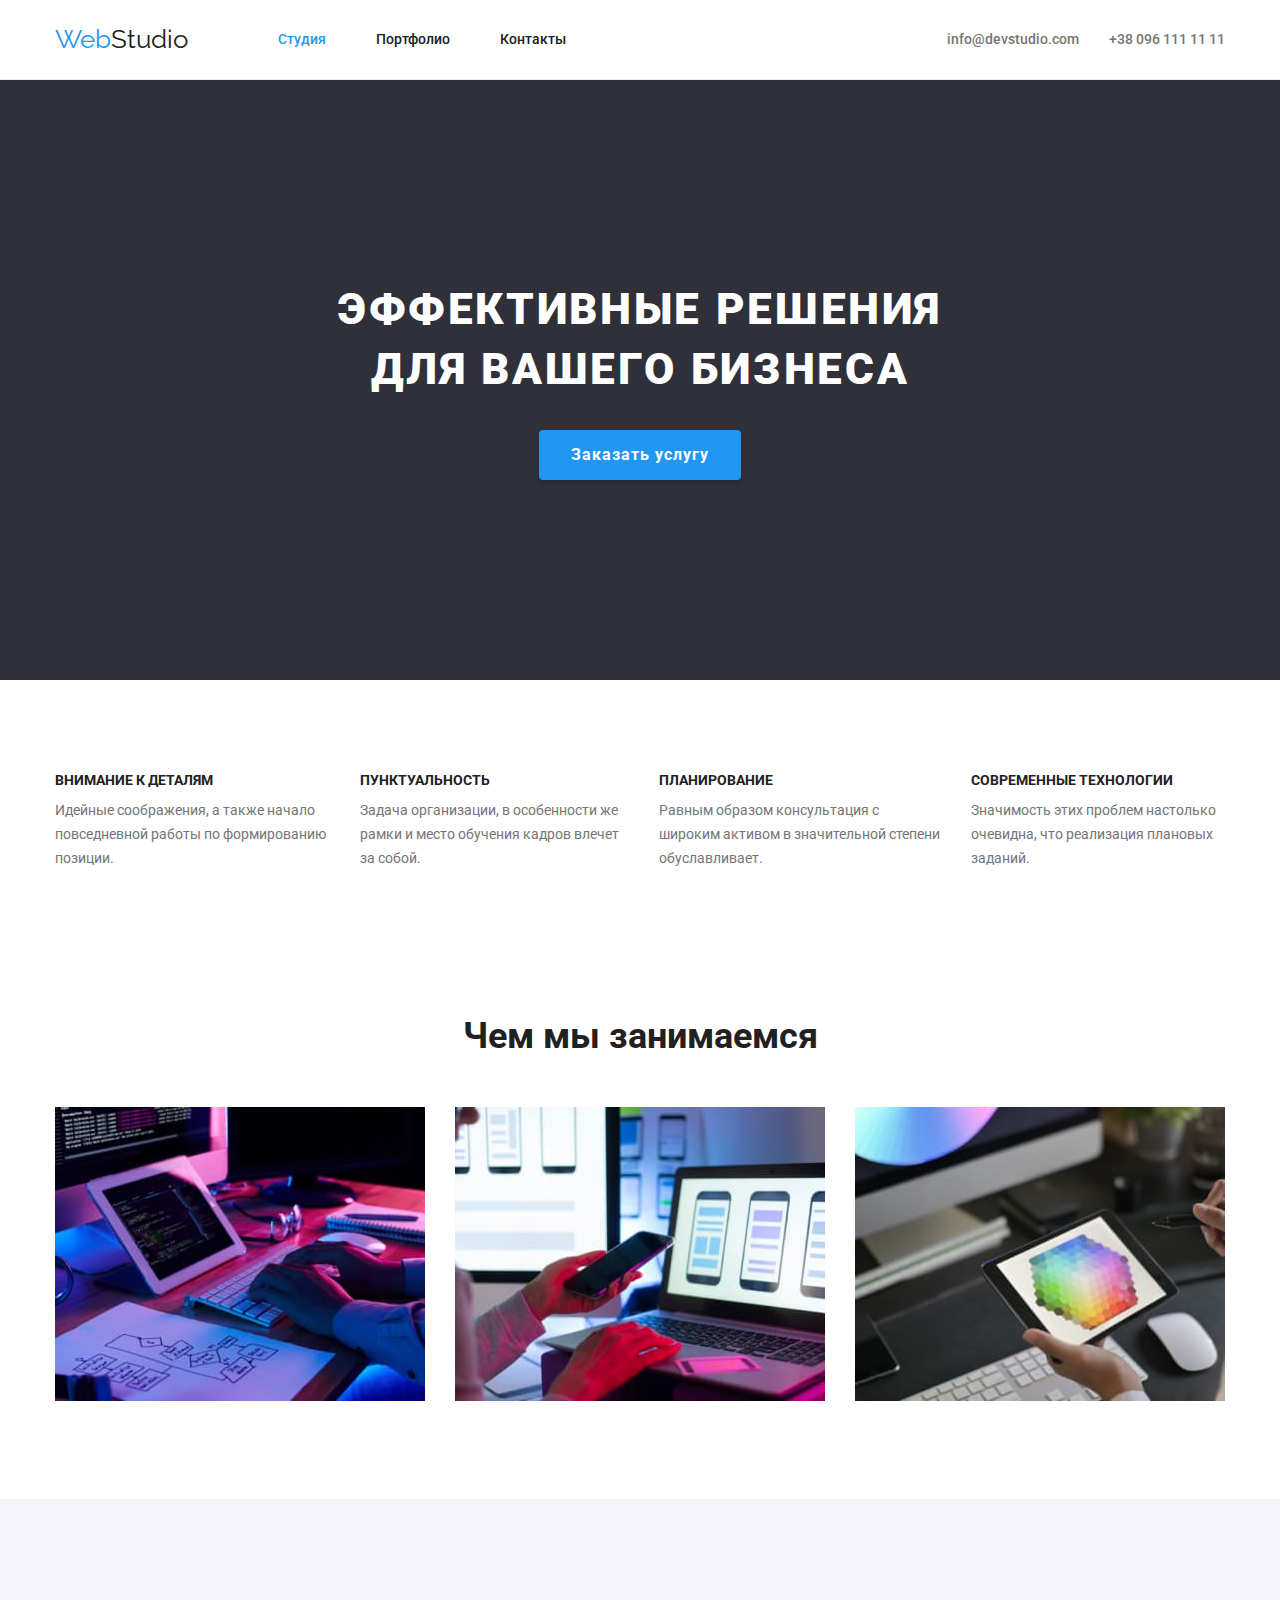
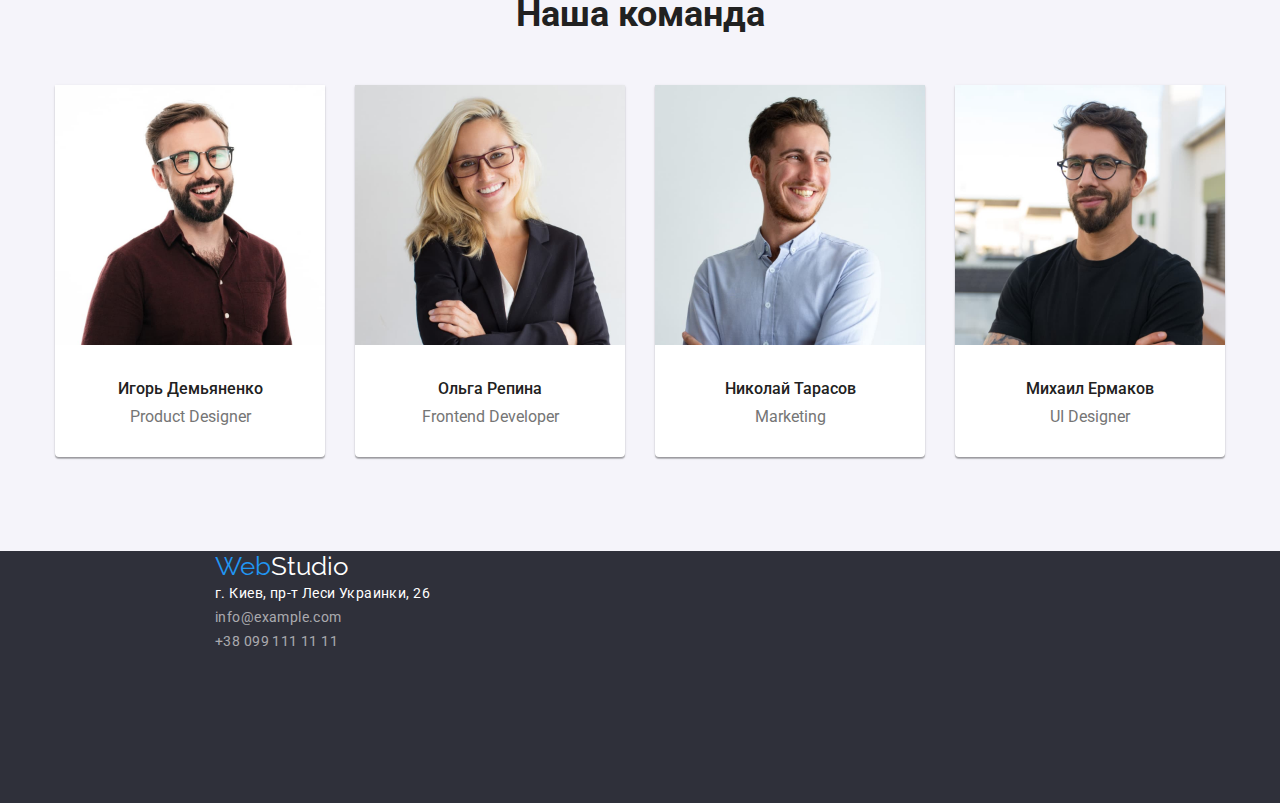
==== commit f5ed782b: "sumari" ====
--- a/index.html
+++ b/index.html
@@ -87,37 +87,37 @@
             </div>
         </section>
         <!-- Наша команда -->
-        <section class="section">
+        <section class="section team">
             <div class="container">
                 <h2 class="section-title">Наша команда</h2>
                 <ul class="section-team">
                     <!-- Игорь Демьяненко Product Designer -->
-                    <li>
+                    <li class="item">
                         <img src="./image/our_team/optimiz/product_designer.jpg"
                             alt="product_designer" width="270">
-                        <h3 class="member">Игорь Демьяненко</h3>
-                        <p class="profesion" lang="en">Product Designer</p>
+<div class="box"><h3 class="member">Игорь Демьяненко</h3>
+<p class="profesion" lang="en">Product Designer</p></div>
                     </li>
                     <!-- Ольга Репина Frontend Developer -->
-                    <li>
+                    <li class="item">
                         <img src="./image/our_team/optimiz/frontend_developer.jpg"
                             alt="frontend_developer" width="270">
-                        <h3 class="member">Ольга Репина</h3>
-                        <p class="profesion" lang="en">Frontend Developer</p>
+<div class="box"><h3 class="member">Ольга Репина</h3>
+<p class="profesion" lang="en">Frontend Developer</p></div>
                     </li>
                     <!-- Николай Тарасов Marketing -->
-                    <li>
+                    <li class="item">
                         <img src="./image/our_team/optimiz/marketing.jpg" alt="marketing"
                             width="270">
-                        <h3 class="member">Николай Тарасов</h3>
-                        <p class="profesion" lang="en">Marketing</p>
+<div class="box"><h3 class="member">Николай Тарасов</h3>
+<p class="profesion" lang="en">Marketing</p></div>
                     </li>
                     <!-- Михаил Ермаков UI Designer -->
-                    <li>
+                    <li class="item">
                         <img src="./image/our_team/optimiz/ui_designer.jpg" alt="ui_designer"
                             width="270">
-                        <h3 class="member">Михаил Ермаков</h3>
-                        <p class="profesion" lang="en">UI Designer</p>
+<div class="box"><h3 class="member">Михаил Ермаков</h3>
+<p class="profesion" lang="en">UI Designer</p></div>
                     </li>
                 </ul>
             </div>
--- a/css/styles.css
+++ b/css/styles.css
@@ -65,14 +65,6 @@
   white-space: nowrap;
   clip-path: inset(100%);
 }
-/* Шапка сайта */
-/* .header {
-  width: 1600px;
-  height: 80px;
-  left: 0px;
-  top: 0px;
-  background: var(--white);
-} */
 .logo {
   color: var(--main-text-color);
   padding-top: 24px;
@@ -198,8 +190,9 @@
   padding-top: 94px;
   padding-bottom: 94px;
 }
-.section .peculiarities-list {
-  display: flex;
+.peculiarities-list {
+  display: flex;
+  margin-bottom: 50px;
 }
 .section .item {
   margin-right: 30px;
@@ -214,9 +207,6 @@
   padding-top: 0;
 }
 
-.peculiarities-list {
-  margin-bottom: 50px;
-}
 .list {
   display: flex;
 }
@@ -240,12 +230,33 @@
   line-height: 1.17;
   text-align: center;
 }
+.section.team {
+  background-color: var(--btn-bg-color);
+}
+.section-team {
+  display: flex;
+}
+.section-team .item {
+  background-color: var(--white);
+  box-shadow: 0px 1px 3px rgba(0, 0, 0, 0.12), 0px 1px 1px rgba(0, 0, 0, 0.14),
+    0px 2px 1px rgba(0, 0, 0, 0.2);
+  border-radius: 0px 0px 4px 4px;
+}
+.section-team .box {
+  margin-top: 30px;
+  margin-bottom: 30px;
+  background-color: var(--white);
+}
 .section-team .member {
+  margin-top: 10px;
+  text-align: center;
   font-weight: 500;
   font-size: 16px;
   line-height: 1.18;
 }
 .section-team .profesion {
+  margin-top: 10px;
+  text-align: center;
   color: var(--secondary-text-color);
   font-size: 16px;
   line-height: 1.18;
@@ -312,5 +323,5 @@
   padding-right: 15px;
   margin: auto;
   width: 1200px;
-  outline: 2px solid aquamarine;
-}
+  /* outline: 2px solid aquamarine; */
+}
